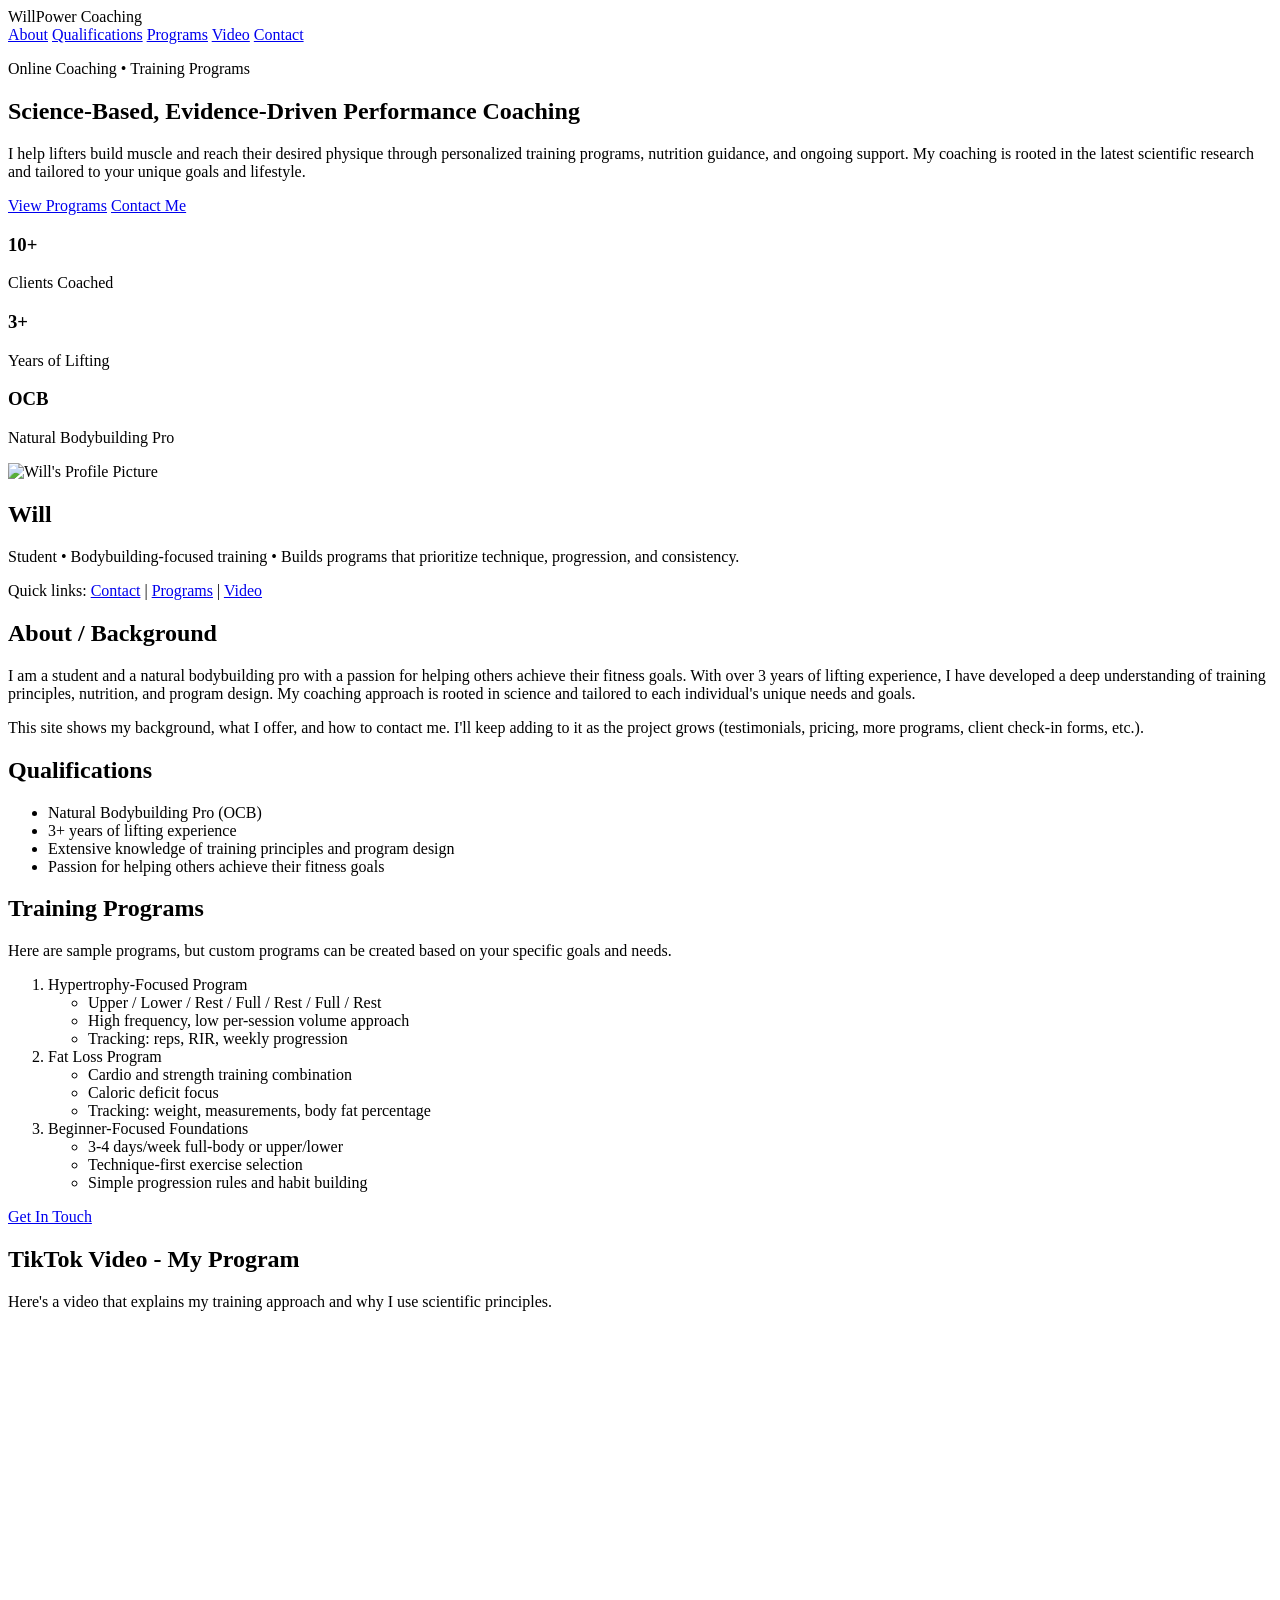
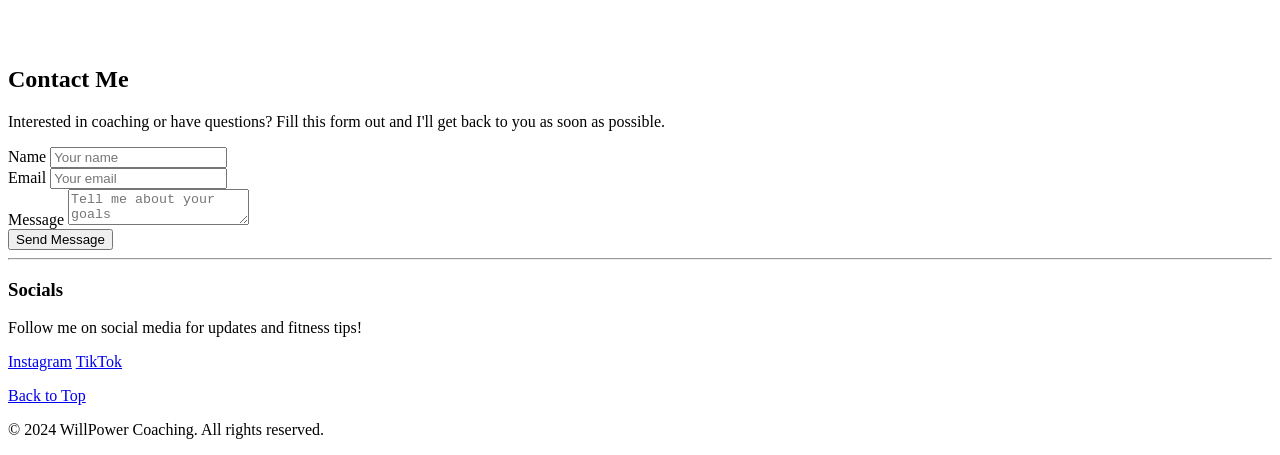
==== index.html @ 7c7253b3 "Add initial index.html for coaching website This HTML file serves as the main structure for the Will" ====
<!DOCTYPE html>
<html lang="en">
<head>
    <meta charset="UTF-8">
    <meta name="viewport" content="width=device-width, initial-scale=1.0">
    <title>Will — Training & Coaching</title>
    <link rel="stylesheet" href="styles.css">
</head>

<body class="nav">
    <!-- Top anchor for "Back to Top" -->
    <a id="top"></a>
    
    <header class="nav">
        <div class="nav-inner">
            <div class="brand">WillPower Coaching</div>

            <nav class="nav-links">
                <a href="#about">About</a>
                <a href="#quals">Qualifications</a>
                <a href="#programs">Programs</a>
                <a href="#video">Video</a>
                <a href="#contact">Contact</a>
            </nav>
        </div>
    </header>

<main class="container">

    <!--HERO-->
    <section class="hero">
        <div class="hero-left">
            <p class="badge">Online Coaching • Training Programs</p>
            <h1>Science-Based, Evidence-Driven Performance Coaching</h1>
            <p class="subtext">
                I help lifters build muscle and reach their desired physique through personalized training programs, nutrition guidance, and ongoing support. My coaching is rooted in the latest scientific research and tailored to your unique goals and lifestyle.
            </p>

            <div class="hero-actions">
                <a class="btn primary" href="#programs">View Programs</a>
                <a class="btn" href="#contact">Contact Me</a>
            </div>

            <div class="hero-stats">
                <div class="stat">
                    <h3>10+</h3> 
                    <p>Clients Coached</p>
                </div>
                <div class="stat">
                    <h3>3+</h3> 
                    <p>Years of Lifting</p>
                </div>
                <div class="stat">
                    <h3>OCB</h3> 
                    <p>Natural Bodybuilding Pro</p>
                </div>
            </div>
        </div>
        <div class="hero-right card">
            <img class="profile-img" src="images/Image.jpeg" alt="Will's Profile Picture">
            <div class="card-body">
                <h2 class="card-title">Will</h2> 
                <p class="card-text">
                    Student • Bodybuilding-focused training • Builds programs that prioritize technique,
                    progression, and consistency.
                </p>
                <p class="mini">
                    Quick links:
                    <a href="#contact">Contact</a> |
                    <a href="#programs">Programs</a> |
                    <a href="#video">Video</a>
                </p>
            </div>
        </div>
    </section>

    <!-- 3 DIVS Requirement: seperated and styled -->

    <!-- ABOUT -->
    <section id="about" class="section card">
        <h2>About / Background</h2>
        <p>
            I am a student and a natural bodybuilding pro with a passion for helping others achieve their fitness goals. With over 3 years of lifting experience, I have developed a deep understanding of training principles, nutrition, and program design. My coaching approach is rooted in science and tailored to each individual's unique needs and goals.
        </p>
        <p>
            This site shows my background, what I offer, and how to contact me. I'll keep adding to it
            as the project grows (testimonials, pricing, more programs, client check-in forms, etc.).
        </p>
     </section>

        <!-- QUALIFICATIONS -->
    <section id="quals" class="section card">
        <h2>Qualifications</h2>
        <ul>
            <li>Natural Bodybuilding Pro (OCB)</li>
            <li>3+ years of lifting experience</li>
            <li>Extensive knowledge of training principles and program design</li>
            <li>Passion for helping others achieve their fitness goals</li>
        </ul>
    </section>

    <!-- PROGRAMS -->
    <section id="programs" class="section card">
        <h2>Training Programs</h2>
        <p class="muted"> Here are sample programs, but custom programs can be created based on your specific goals and needs.</p>
       
        <ol class="program-list">
            <li>
                Hypertrophy-Focused Program
                <ul>
                    <li>Upper / Lower / Rest / Full / Rest / Full / Rest</li>
                    <li>High frequency, low per-session volume approach</li>
                    <li>Tracking: reps, RIR, weekly progression</li>
                </ul>
            </li>

            <li>
                Fat Loss Program
                <ul>
                    <li>Cardio and strength training combination</li>
                    <li>Caloric deficit focus</li>
                    <li>Tracking: weight, measurements, body fat percentage</li>
                </ul>
            </li>

            <li>
                Beginner-Focused Foundations
                <ul>
                    <li>3-4 days/week full-body or upper/lower</li>
                    <li>Technique-first exercise selection</li>
                    <li>Simple progression rules and habit building</li>
                </ul>
            </li>
        </ol>
        
        <div class="program-actions">
            <a class="btn primary" href="#contact">Get In Touch</a>
        </div>
    </section>

    <!-- VIDEO -->
    <section id="video" class="section card">
        <h2>TikTok Video - My Program</h2>
        <p class="muted">Here's a video that explains my training approach and why I use scientific principles. </p>
        <div class="video-container">
            <iframe
                width="560"
                height="315"
                src="https://www.youtube.com/embed/MKWvRkI8E_U"
                title="YouTube video player"
                frameborder="0"
                allow="accelerometer; autoplay; clipboard-write; encrypted-media; gyroscope; picture-in-picture"
                allowfullscreen>
            </iframe>
        </div>
    </section>

    <!-- CONTACT -->
    <section id="contact" class="section card">
        <h2>Contact Me</h2>
        <p class="muted">Interested in coaching or have questions? Fill this form out and I'll get back to you as soon as possible.</p>

        <form class="contact-form">

            <div class="form-row">

                <div class="form-group">
                    <label for="name">Name</label>
                    <input type="text" id="name" placeholder="Your name">
                </div>

                <div class="form-group">
                    <label for="email">Email</label>
                    <input type="email" id="email" placeholder="Your email">
                </div>

            </div>

            <div class="form-group full-width">
                <label for="message">Message</label>
                <textarea id="message" placeholder="Tell me about your goals"></textarea>
            </div>

            <button type="submit">Send Message</button>

        </form>

    
        <hr class="divider"> 

        <h3>Socials</h3>
        <p class="muted">Follow me on social media for updates and fitness tips!</p>
        <div class="socials">
            <a href="https://www.instagram.com/willdixlifts/" target="_blank">Instagram</a>
            <a href="https://www.tiktok.com/@willdixlifts" target="_blank">TikTok</a>
        </div>

        <!-- Back to Top Link -->
        <p class="back-to-top">
            <a href="#top">Back to Top</a>
        </p>
    </section>

    <footer class="footer">
        <p>&copy; 2024 WillPower Coaching. All rights reserved.</p>
    </footer>
</main>
</body>
</html>
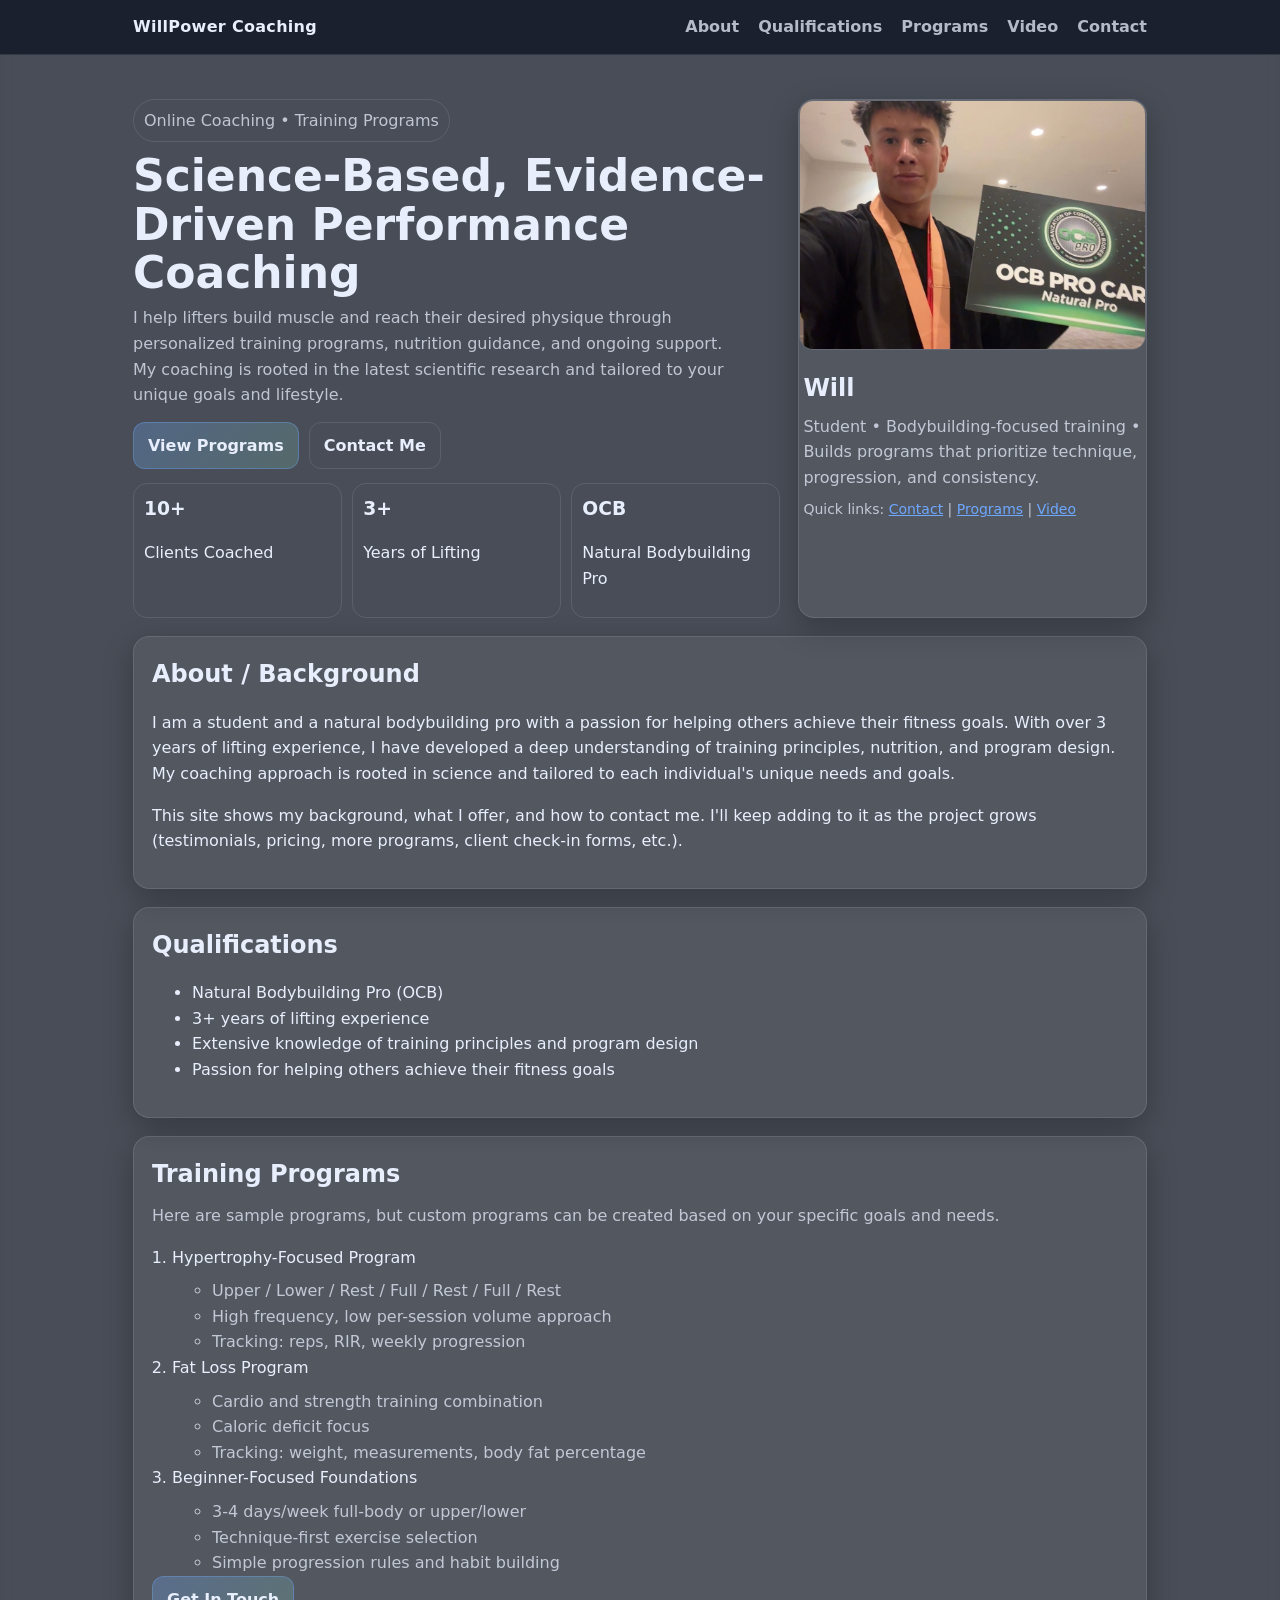
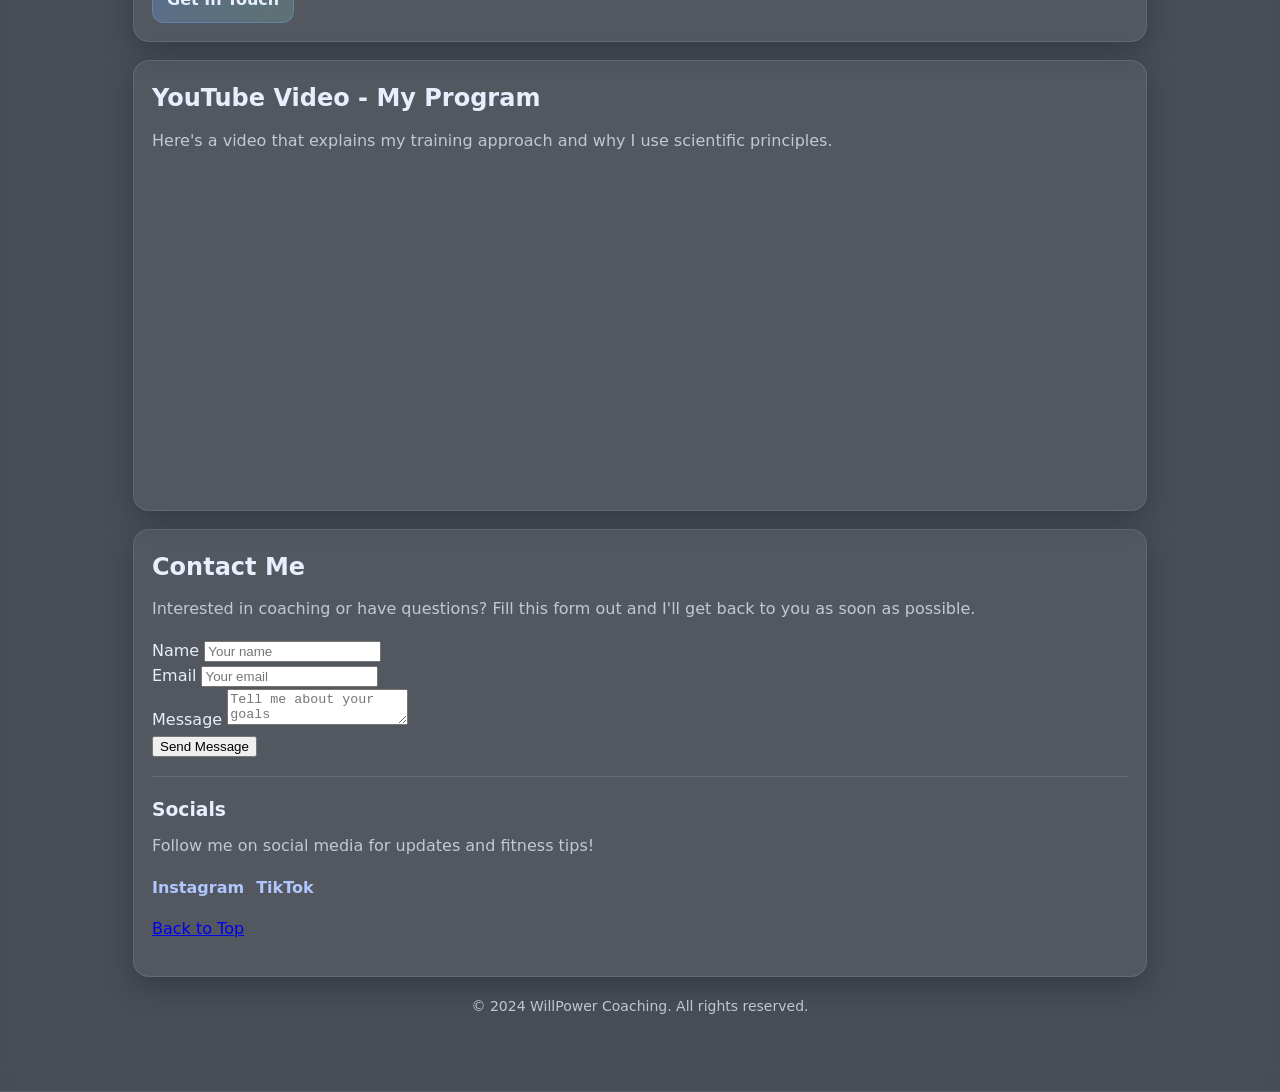
==== commit 0c1e6d3d: "Change video title from TikTok to YouTube" ====
--- a/index.html
+++ b/index.html
@@ -140,7 +140,7 @@
 
     <!-- VIDEO -->
     <section id="video" class="section card">
-        <h2>TikTok Video - My Program</h2>
+        <h2>YouTube Video - My Program</h2>
         <p class="muted">Here's a video that explains my training approach and why I use scientific principles. </p>
         <div class="video-container">
             <iframe
--- a/styles.css
+++ b/styles.css
@@ -0,0 +1,309 @@
+/* ==== Base Styles ==== */
+:root {
+    --bg: #0b1220;
+    --card: rgba(255, 255, 255, 0.06);
+    --text: #e8eefc;
+    --muted: rgba(232,238,252,0.75);
+    --line: rgba(232,238,252,0.12);
+    --accent: #6ea8ff;
+    --accent2: #b0c6fe;
+}
+
+*{ box-sizing: border-box; }
+
+body{
+  margin: 0;
+  font-family: system-ui, -apple-system, Segoe UI, Roboto, Arial, sans-serif; /* font family requirement */
+  color: var(--text); /* font color requirement */
+  background: radial-gradient(900px 600px at 20% 10%, rgba(110,168,255,0.22), transparent 60%),
+              radial-gradient(800px 500px at 85% 20%, rgba(155,255,207,0.16), transparent 55%),
+              var(--bg); /* custom background */
+  line-height: 1.6;
+}
+
+/* ===== Nav ===== */
+.nav{
+  position: sticky;
+  top: 0;
+  backdrop-filter: blur(10px);
+  background: rgba(11,18,32,0.75);
+  border-bottom: 1px solid var(--line);
+  z-index: 10;
+}
+
+.nav-inner{
+  max-width: 1050px;
+  margin: 0 auto;
+  padding: 14px 18px;
+  display: flex;
+  align-items: center;
+  justify-content: space-between;
+  gap: 16px;
+}
+
+.brand{
+  font-weight: 750;
+  letter-spacing: 0.3px;
+}
+
+.nav-links a{
+  color: var(--muted);
+  text-decoration: none;
+  margin-left: 14px;
+  font-weight: 600;
+}
+
+.nav-links a:hover{
+  color: var(--text);
+}
+
+/* ===== Layout ===== */
+.container{
+  max-width: 1050px;
+  margin: 0 auto;
+  padding: 26px 18px 60px;
+}
+
+.section{
+  margin-top: 18px;
+  padding: 18px;
+}
+
+.card{
+  background: var(--card);
+  border: 1px solid var(--line);
+  border-radius: 16px;
+  box-shadow: 0 10px 30px rgba(0,0,0,0.25);
+}
+
+/* ===== Hero (DIV #1 + positioned/styled) ===== */
+.hero{
+  margin-top: 18px;
+  display: grid;
+  grid-template-columns: 1.3fr 0.7fr;
+  gap: 18px;
+  align-items: stretch;
+}
+
+.badge{
+  display: inline-block;
+  padding: 8px 10px;
+  border: 1px solid var(--line);
+  border-radius: 999px;
+  color: var(--muted);
+  margin: 0 0 10px;
+}
+
+.hero h1{
+  margin: 0 0 8px;
+  font-size: 44px;
+  line-height: 1.1;
+}
+
+.subtext{
+  color: var(--muted);
+  margin: 0 0 14px;
+  max-width: 60ch;
+}
+
+.hero-actions{
+  display: flex;
+  gap: 10px;
+  flex-wrap: wrap;
+  margin-bottom: 14px;
+}
+
+.hero-stats{
+  display: grid;
+  grid-template-columns: repeat(3, 1fr);
+  gap: 10px;
+}
+
+.stat{
+  border: 1px solid var(--line);
+  border-radius: 14px;
+  padding: 10px;
+}
+
+.stat-num{
+  margin: 0;
+  font-size: 18px;
+  font-weight: 800;
+}
+
+.stat-label{
+  margin: 2px 0 0;
+  color: var(--muted);
+  font-size: 13px;
+}
+
+/* ===== Profile Card (DIV #2 + positioned/styled) ===== */
+.profile-img{
+  width: 100%;
+  height: 250px;
+  object-fit: cover;
+  border-radius: 14px;
+  border: 1px solid var(--line);
+}
+
+.card-body{
+  padding: 12px 4px 0;
+}
+
+.card-title{
+  margin: 0 0 6px;
+}
+
+.card-text{
+  margin: 0 0 8px;
+  color: var(--muted);
+}
+
+.mini{
+  margin: 0;
+  color: var(--muted);
+  font-size: 14px;
+}
+
+.mini a{ color: var(--accent); }
+
+/* ===== Buttons ===== */
+.btn{
+  display: inline-block;
+  padding: 10px 14px;
+  border-radius: 12px;
+  border: 1px solid var(--line);
+  text-decoration: none;
+  color: var(--text);
+  font-weight: 700;
+}
+
+.btn.primary{
+  border: 1px solid rgba(110,168,255,0.35);
+  background: linear-gradient(135deg, rgba(110,168,255,0.28), rgba(155,255,207,0.16));
+}
+
+/* ===== Content styles ===== */
+h2{ margin: 0 0 10px; }
+h3{ margin: 0 0 8px; }
+
+.muted{ color: var(--muted); margin-top: 0; }
+
+.bullets{
+  margin: 10px 0 0;
+  padding-left: 18px;
+}
+
+.note{
+  margin-top: 12px;
+  padding: 12px;
+  border-radius: 14px;
+  border: 1px solid var(--line);
+  color: var(--muted);
+}
+
+/* ===== Programs (DIV #3 + styled section) ===== */
+.program-list{
+  margin: 10px 0 0;
+  padding-left: 20px;
+}
+
+.program-list ul{
+  margin-top: 8px;
+  color: var(--muted);
+}
+
+.cta{
+  margin-top: 12px;
+  padding: 12px;
+  border-radius: 14px;
+  border: 1px dashed rgba(110,168,255,0.35);
+  color: var(--muted);
+}
+
+.cta a{ color: var(--accent); font-weight: 800; }
+
+/* ===== Video ===== */
+.video-wrap{
+  position: relative;
+  width: 100%;
+  padding-top: 56.25%;
+  border-radius: 14px;
+  overflow: hidden;
+  border: 1px solid var(--line);
+}
+
+.video-wrap iframe{
+  position: absolute;
+  inset: 0;
+  width: 100%;
+  height: 100%;
+}
+
+/* ===== Form ===== */
+.form{ margin-top: 10px; }
+
+.grid{
+  display: grid;
+  grid-template-columns: 1fr 1fr;
+  gap: 12px;
+}
+
+.field label{
+  display: block;
+  font-weight: 700;
+  margin-bottom: 6px;
+}
+
+.field input,
+.field textarea{
+  width: 100%;
+  padding: 10px 12px;
+  border-radius: 12px;
+  border: 1px solid var(--line);
+  background: rgba(0,0,0,0.25);
+  color: var(--text);
+  outline: none;
+}
+
+.field input::placeholder,
+.field textarea::placeholder{
+  color: rgba(232,238,252,0.55);
+}
+
+.divider{
+  border: none;
+  border-top: 1px solid var(--line);
+  margin: 18px 0;
+}
+
+.socials{
+  display: flex;
+  gap: 12px;
+  flex-wrap: wrap;
+}
+
+.socials a{
+  color: var(--accent2);
+  text-decoration: none;
+  font-weight: 800;
+}
+
+.back-top{ margin-top: 14px; }
+.back-top a{ color: var(--accent); text-decoration: none; font-weight: 800; }
+
+/* ===== Footer ===== */
+.footer{
+  margin-top: 18px;
+  color: var(--muted);
+  text-align: center;
+  font-size: 14px;
+}
+
+/* ===== Responsive ===== */
+@media (max-width: 900px){
+  .hero{ grid-template-columns: 1fr; }
+  .grid{ grid-template-columns: 1fr; }
+  .hero h1{ font-size: 36px; }
+  .nav-links{ display: none; }
+}
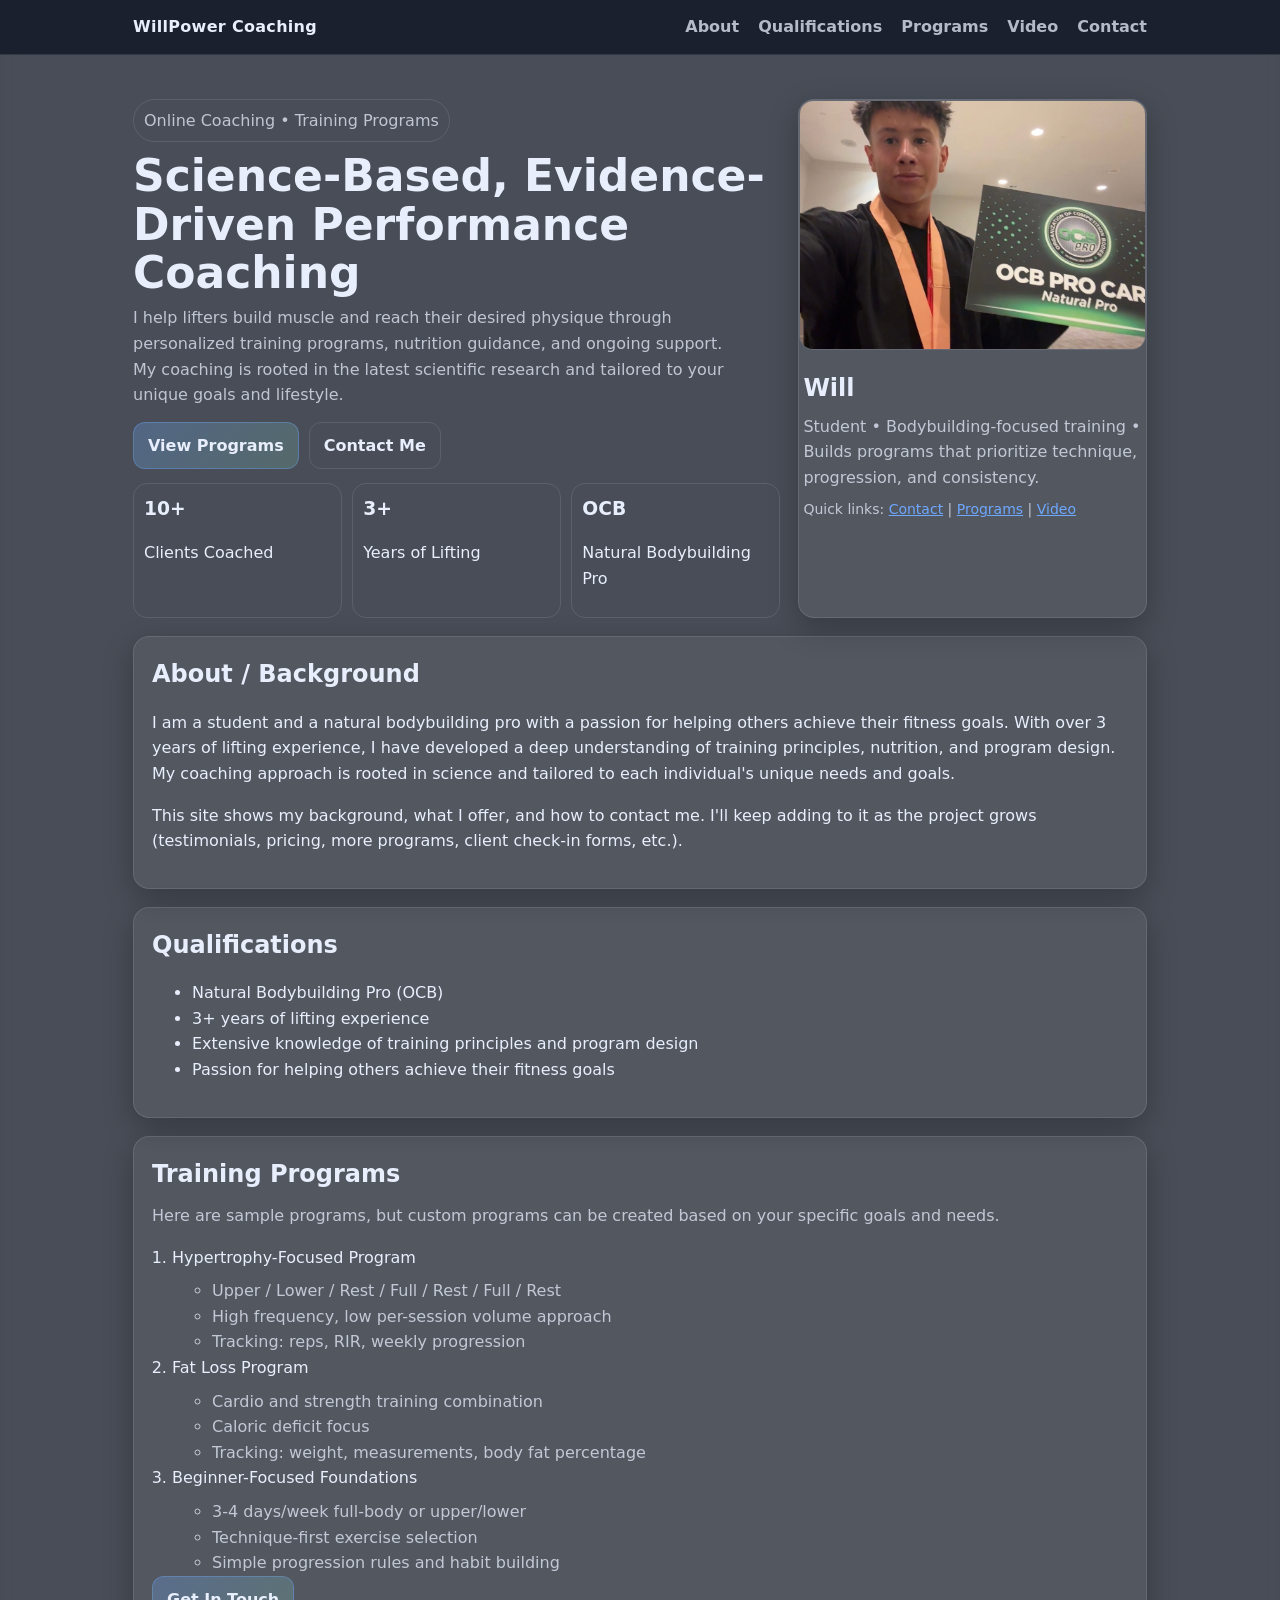
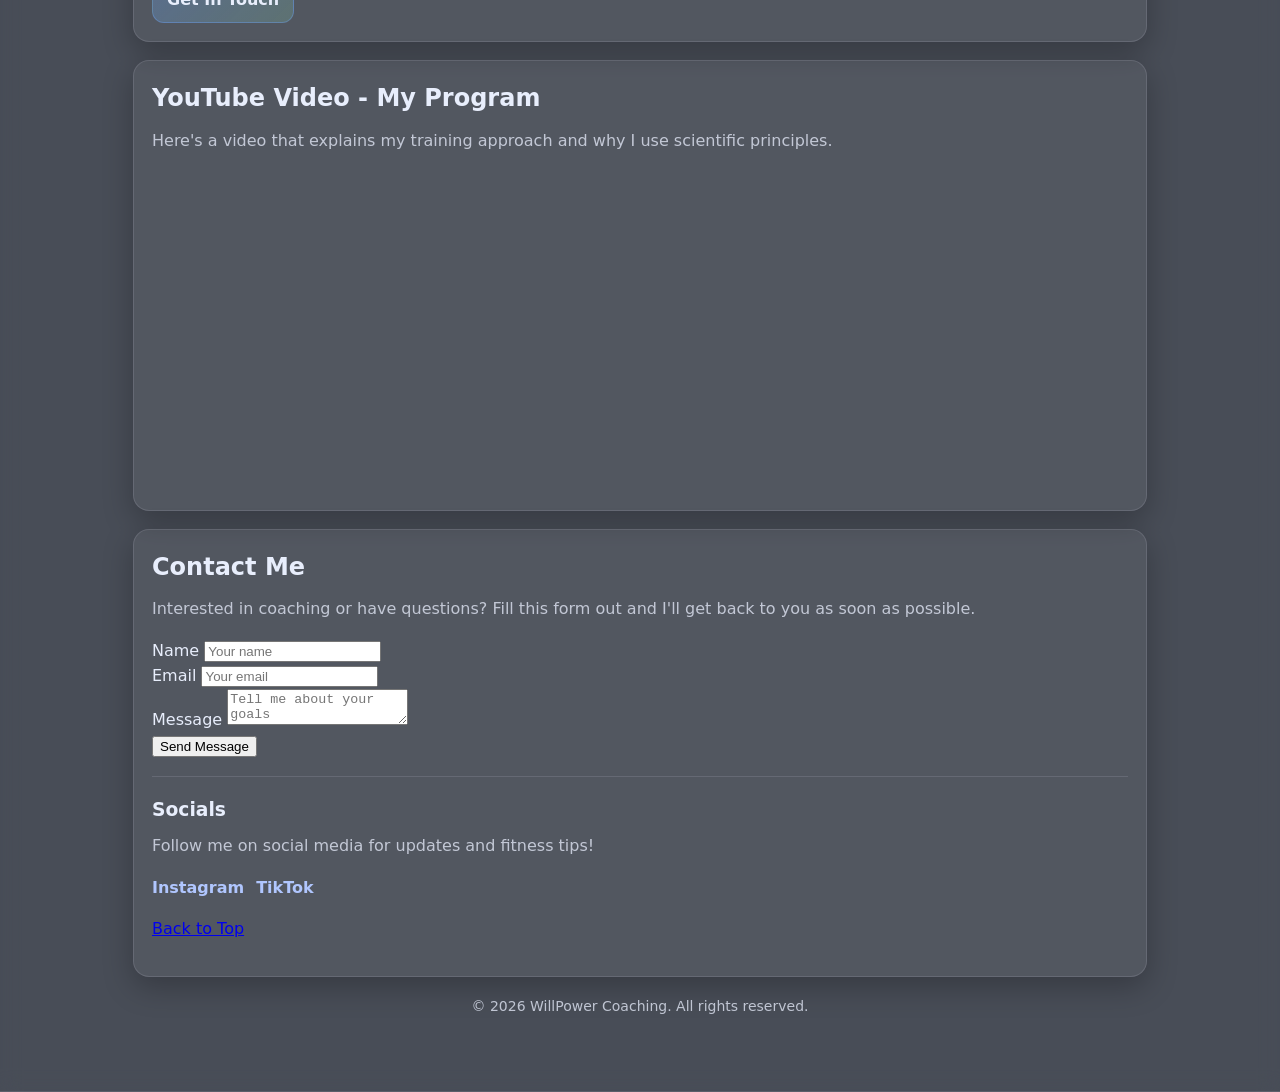
==== commit eda79d6b: "Update copyright year in footer to 2026" ====
--- a/index.html
+++ b/index.html
@@ -202,7 +202,7 @@
     </section>
 
     <footer class="footer">
-        <p>&copy; 2024 WillPower Coaching. All rights reserved.</p>
+        <p>&copy; 2026 WillPower Coaching. All rights reserved.</p>
     </footer>
 </main>
 </body>
